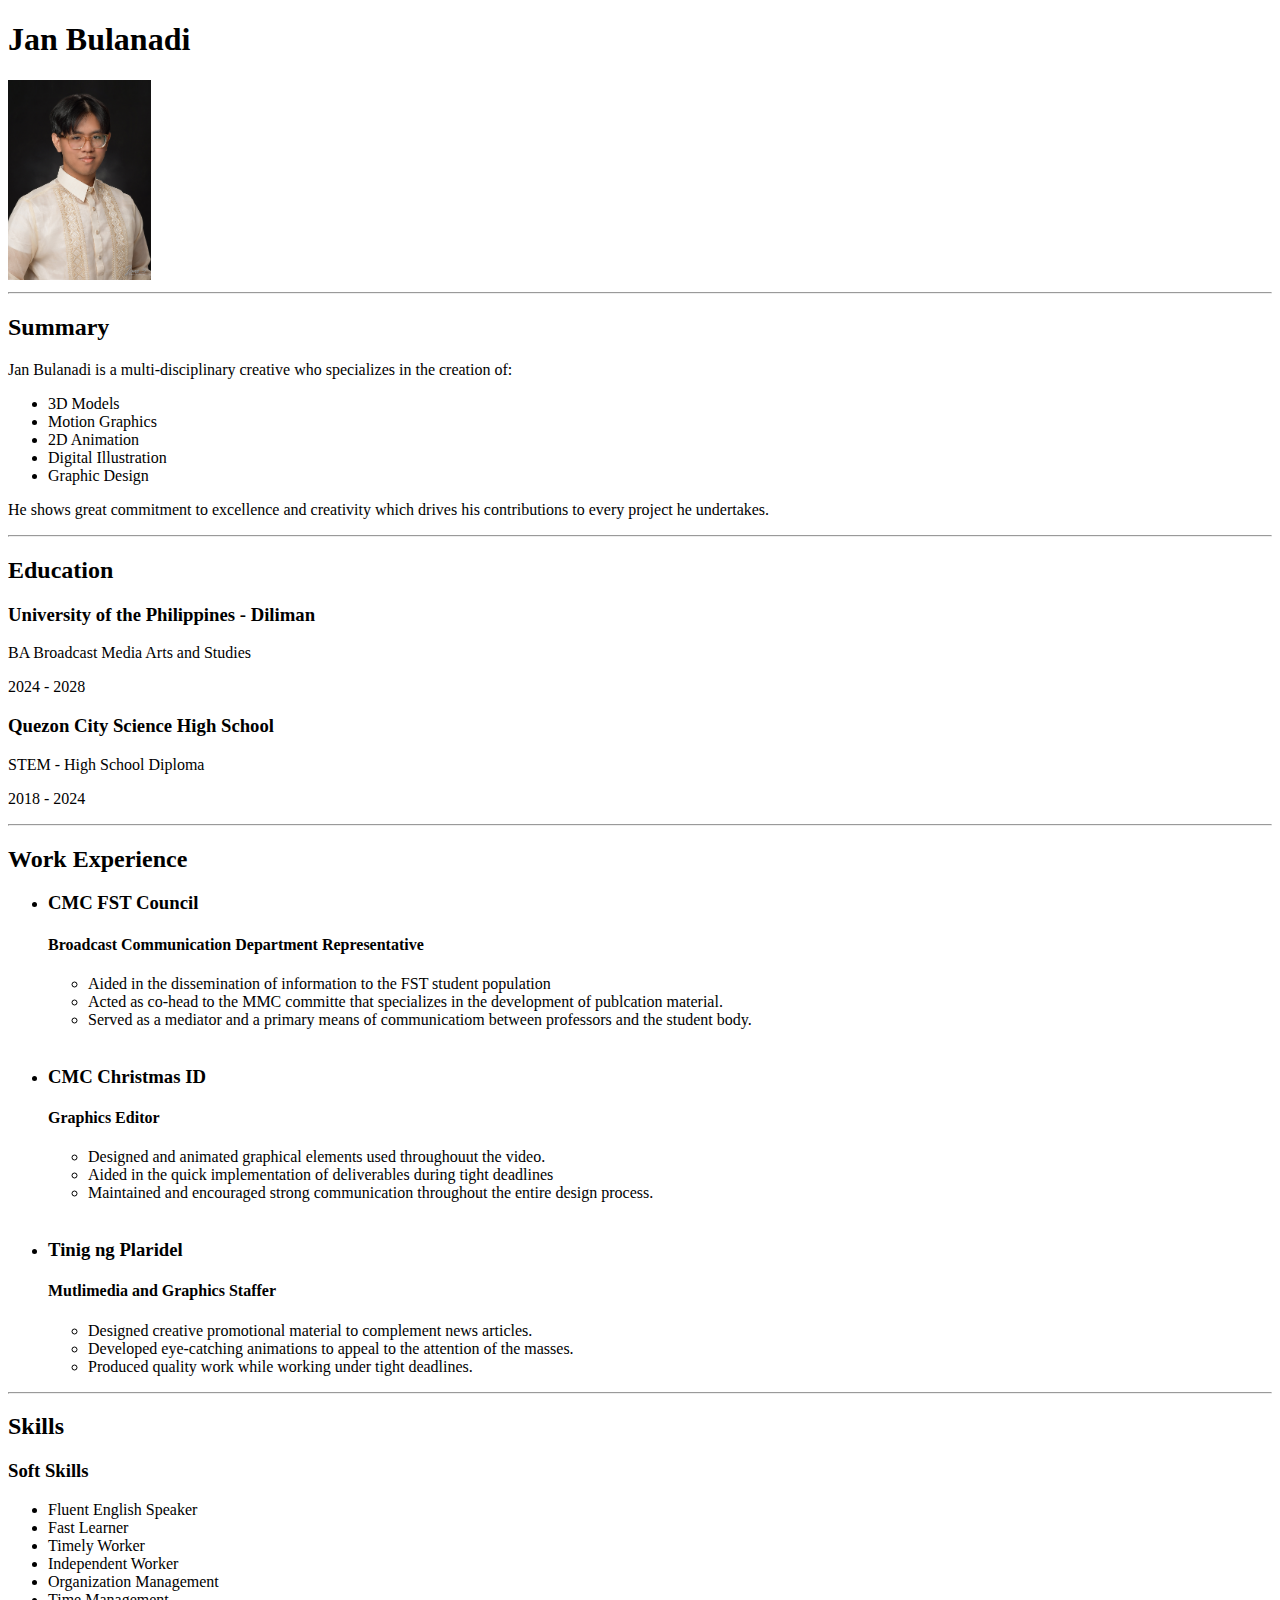
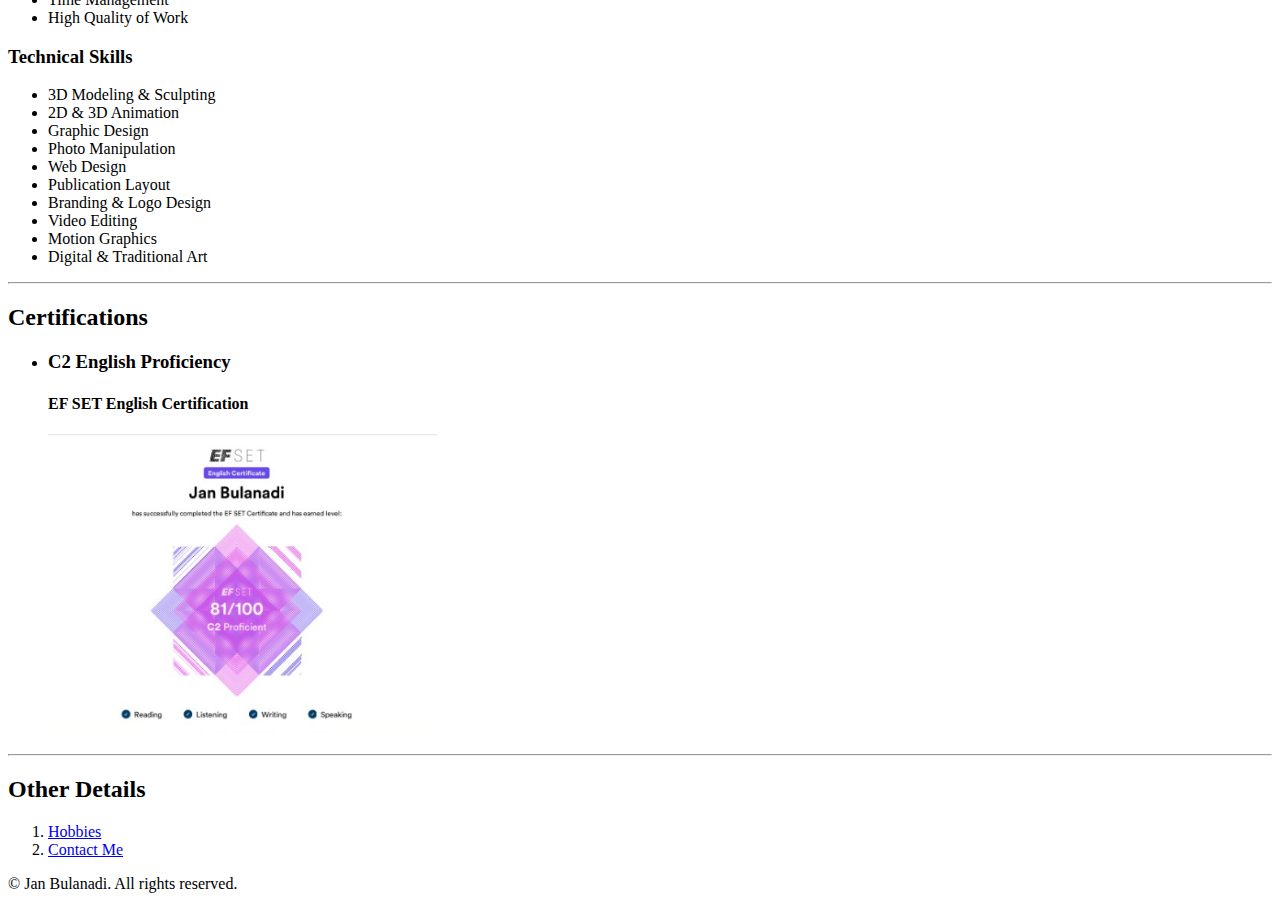
==== index.html @ 5900c5d9 "Add files via upload" ====
<!DOCTYPE html>
<html lang="en">
    <head>
        <meta charset="UTF-8">
        <meta name="viewport" content="width=device-width, initial-scale=1.0">
        <title>My Resume</title>
    </head>
    <body>
        <h1>Jan Bulanadi</h1>
        <image src="./assets/B5Bulanadi_Filipiniana.jpg" height="200" 
        alt="Picture of a young man wearing formal clothes."></image>
        <hr />
        <h2>Summary</h2>
        <p>Jan Bulanadi is a multi-disciplinary creative who specializes in the creation of:
            <ul>
                <li>3D Models</li>
                <li>Motion Graphics</li>
                <li>2D Animation</li>
                <li>Digital Illustration</li>
                <li>Graphic Design</li>
            </ul>
            He shows great commitment to excellence and creativity which drives his contributions to every project he undertakes.
        </p>
        <hr />
        <h2>Education</h2>
            <h3>University of the Philippines - Diliman</h3>
            <p>BA Broadcast Media Arts and Studies</p>
            <p>2024 - 2028</p>
            <h3>Quezon City Science High School</h3>
            <p>STEM - High School Diploma</p>
            <p>2018 - 2024</p>
        <hr />
        <h2>Work Experience</h2>
            <ul>
                <li><h3>CMC FST Council</h3></li>
                <h4>Broadcast Communication Department Representative</h4>
                    <ul>
                       <li>Aided in the dissemination of information to the FST student population</li>
                       <li>Acted as co-head to the MMC committe that specializes in the development of publcation material.</li> 
                       <li>Served as a mediator and a primary means of communicatiom between professors and the student body.</li>
                    </ul>
                <br />
                <li><h3>CMC Christmas ID</h3></li>
                <h4>Graphics Editor</h4>
                    <ul>
                        <li>Designed and animated graphical elements used throughouut the video.</li>
                        <li>Aided in the quick implementation of deliverables during tight deadlines</li>
                        <li>Maintained and encouraged strong communication throughout the entire design process.</li>
                    </ul>
                <br />
                <li><h3>Tinig ng Plaridel</h3></li>
                <h4>Mutlimedia and Graphics Staffer</h4>
                    <ul>
                        <li>Designed creative promotional material to complement news articles.</li>
                        <li>Developed eye-catching animations to appeal to the attention of the masses.</li>
                        <li>Produced quality work while working under tight deadlines.</li>
                    </ul>
            </ul>
        <hr />
        <h2>Skills</h2>
            <h3>Soft Skills</h3>
                <ul>
                    <li>Fluent English Speaker</li>
                    <li>Fast Learner</li>
                    <li>Timely Worker</li>
                    <li>Independent Worker</li>
                    <li>Organization Management</li>
                    <li>Time Management</li>
                    <li>High Quality of Work</li>
                </ul>
            <h3>Technical Skills</h3>
            <ul>
                <li>3D Modeling & Sculpting</li>
                <li>2D & 3D Animation</li>
                <li>Graphic Design</li>
                <li>Photo Manipulation</li>
                <li>Web Design</li>
                <li>Publication Layout</li>
                <li>Branding & Logo Design</li>
                <li>Video Editing</li>
                <li>Motion Graphics</li>
                <li>Digital & Traditional Art</li>
            </ul>
        <hr />
        <h2>Certifications</h2>
            <ul>
                <li><h3>C2 English Proficiency</h3></li>
                <h4>EF SET English Certification</h4>
                <img src="./assets/EF SET.png" height="300" alt="EF SET Certification indicating a score of 81/100.">
            </ul>
        <hr />
        <h2>Other Details</h2>
            <ol>
            <li><a href="./public/hobbies.html">Hobbies</a></li>
            <li><a href="./public/contact-me.html">Contact Me</a></li>
            </ol>
        <p>© Jan Bulanadi. All rights reserved.</p>
    </body>
</html>
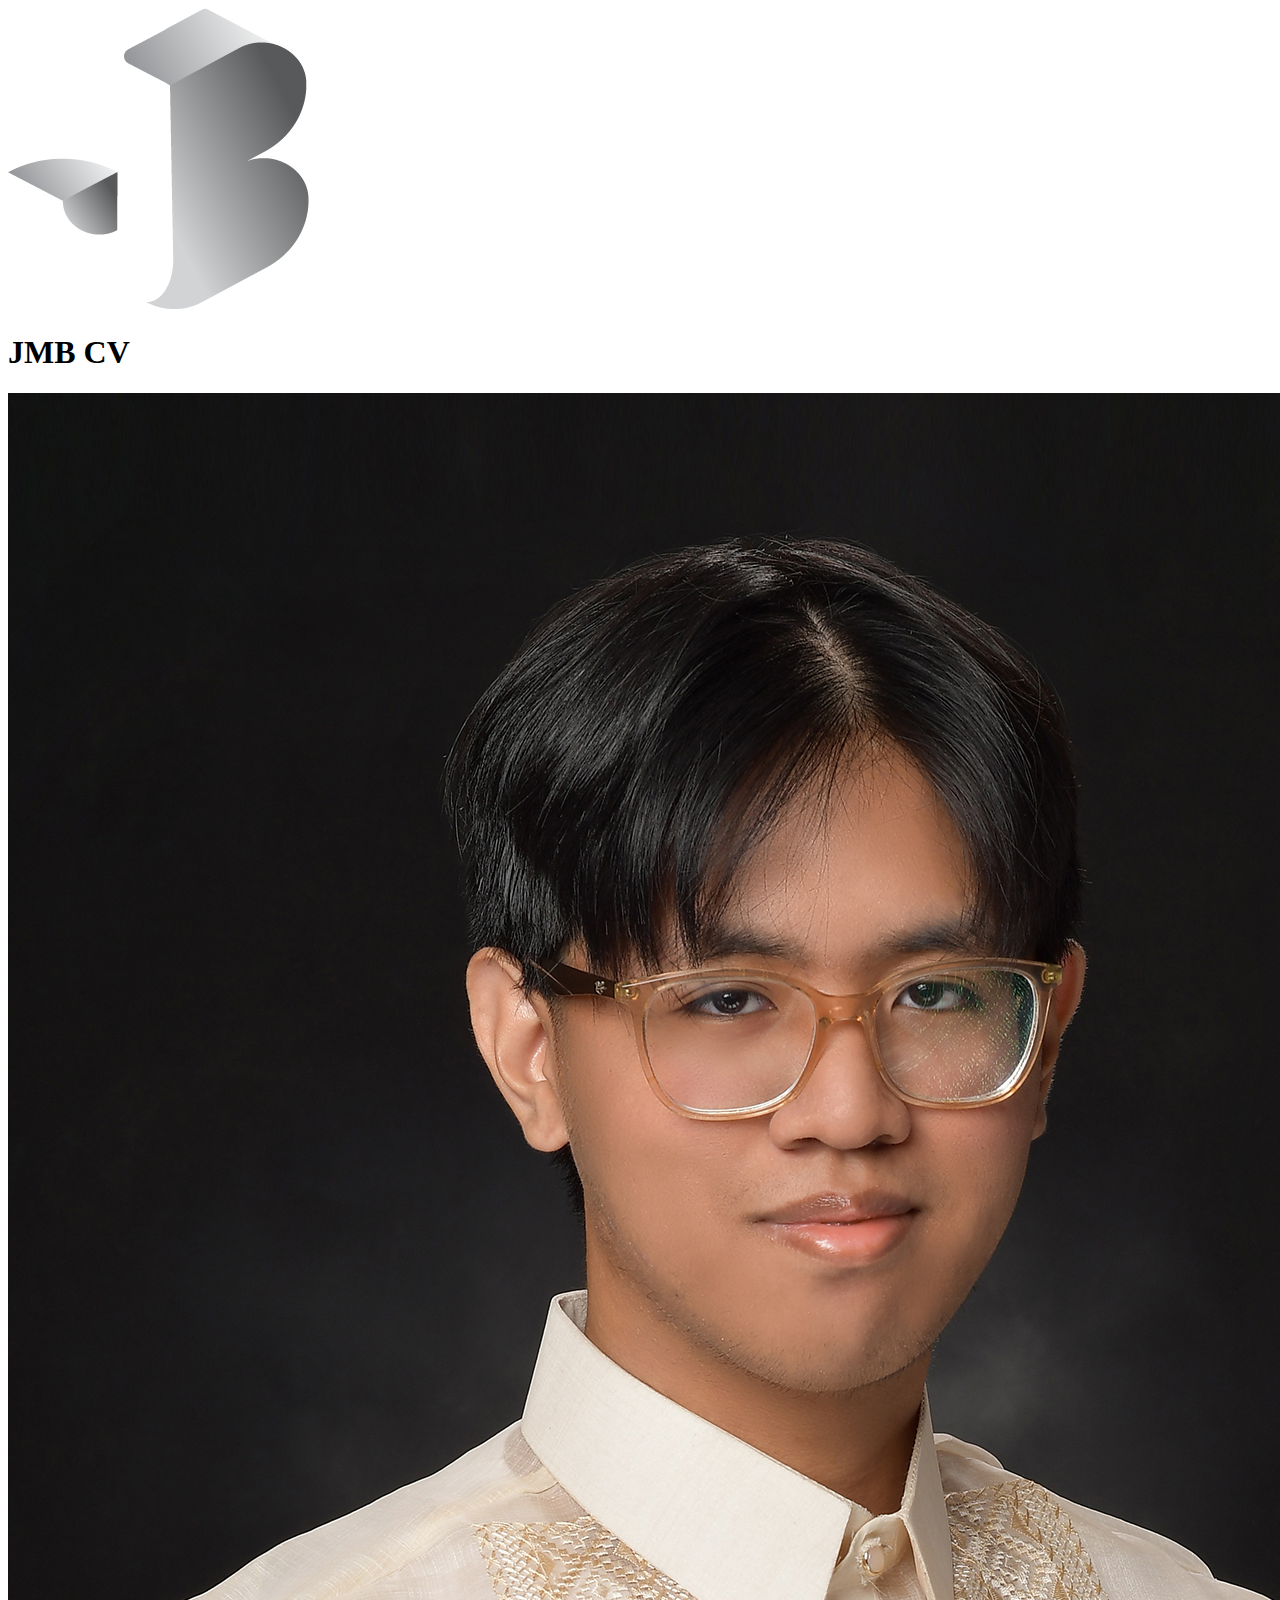
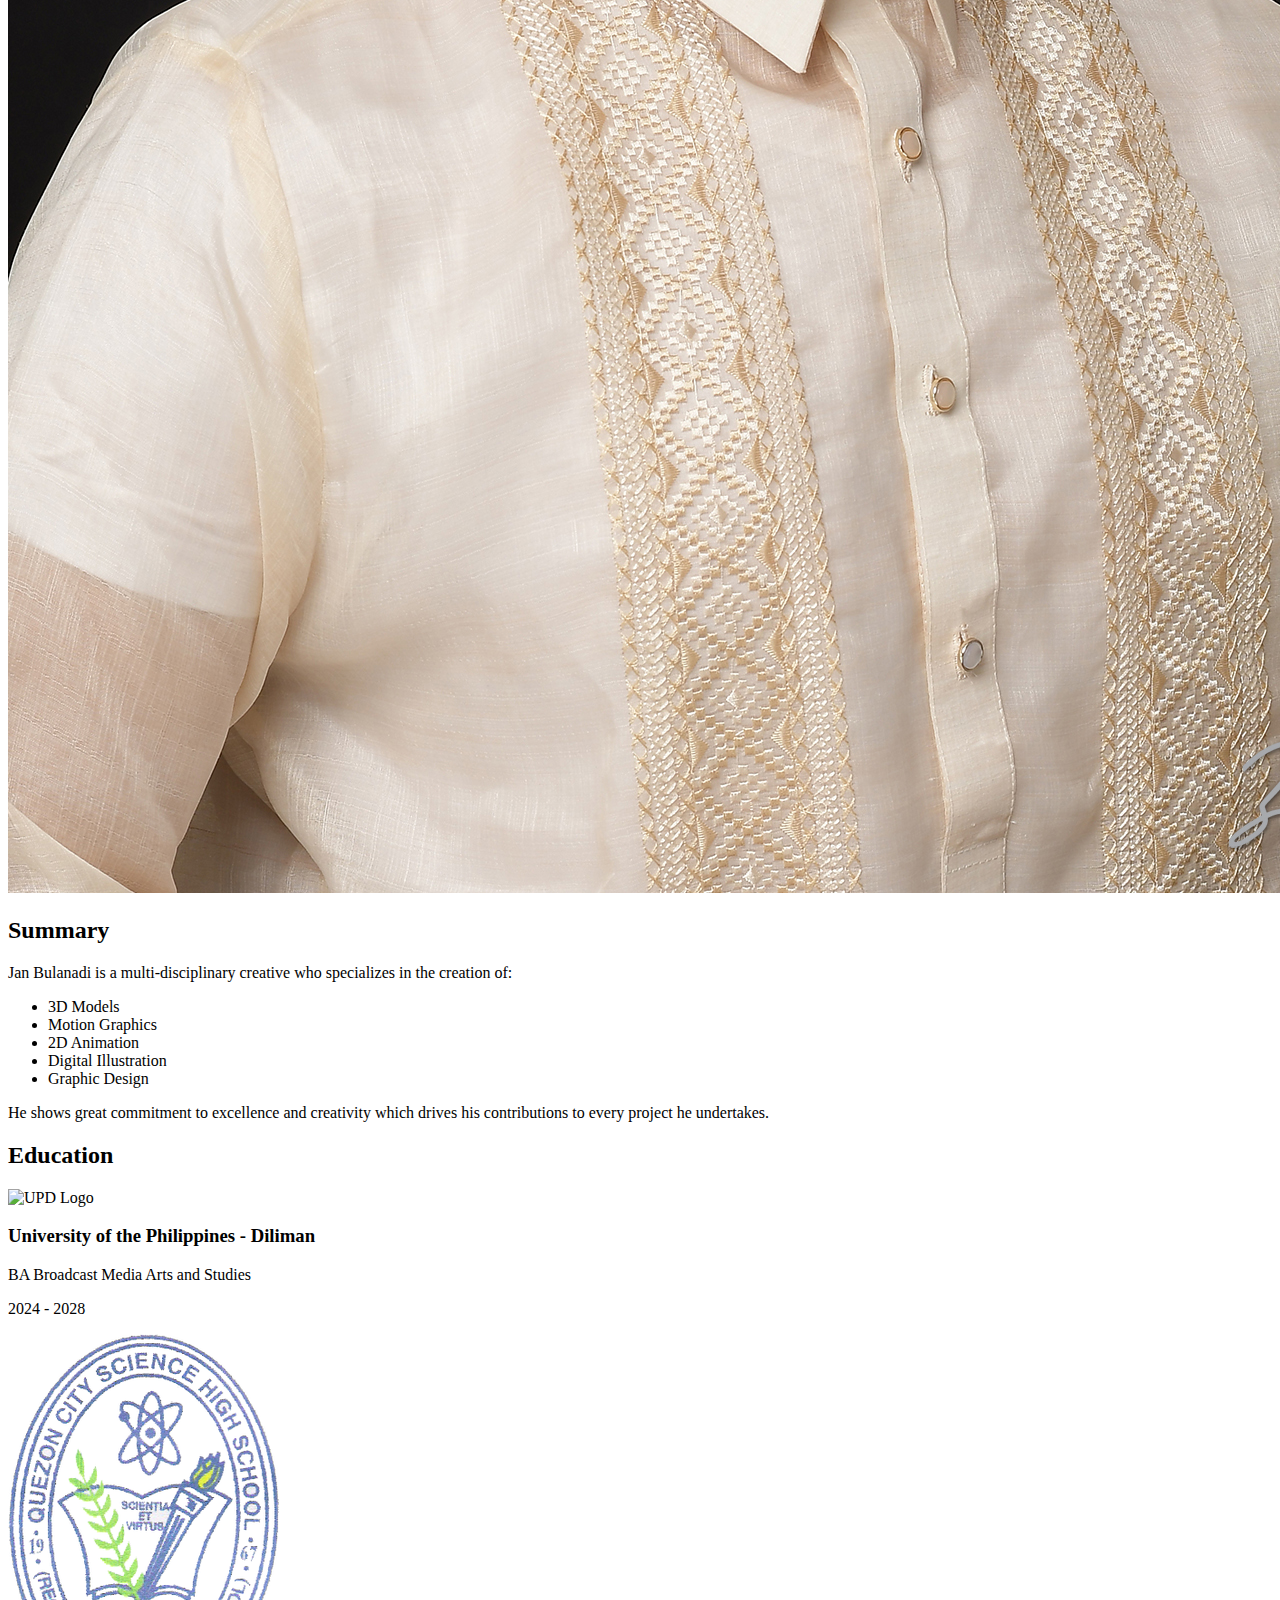
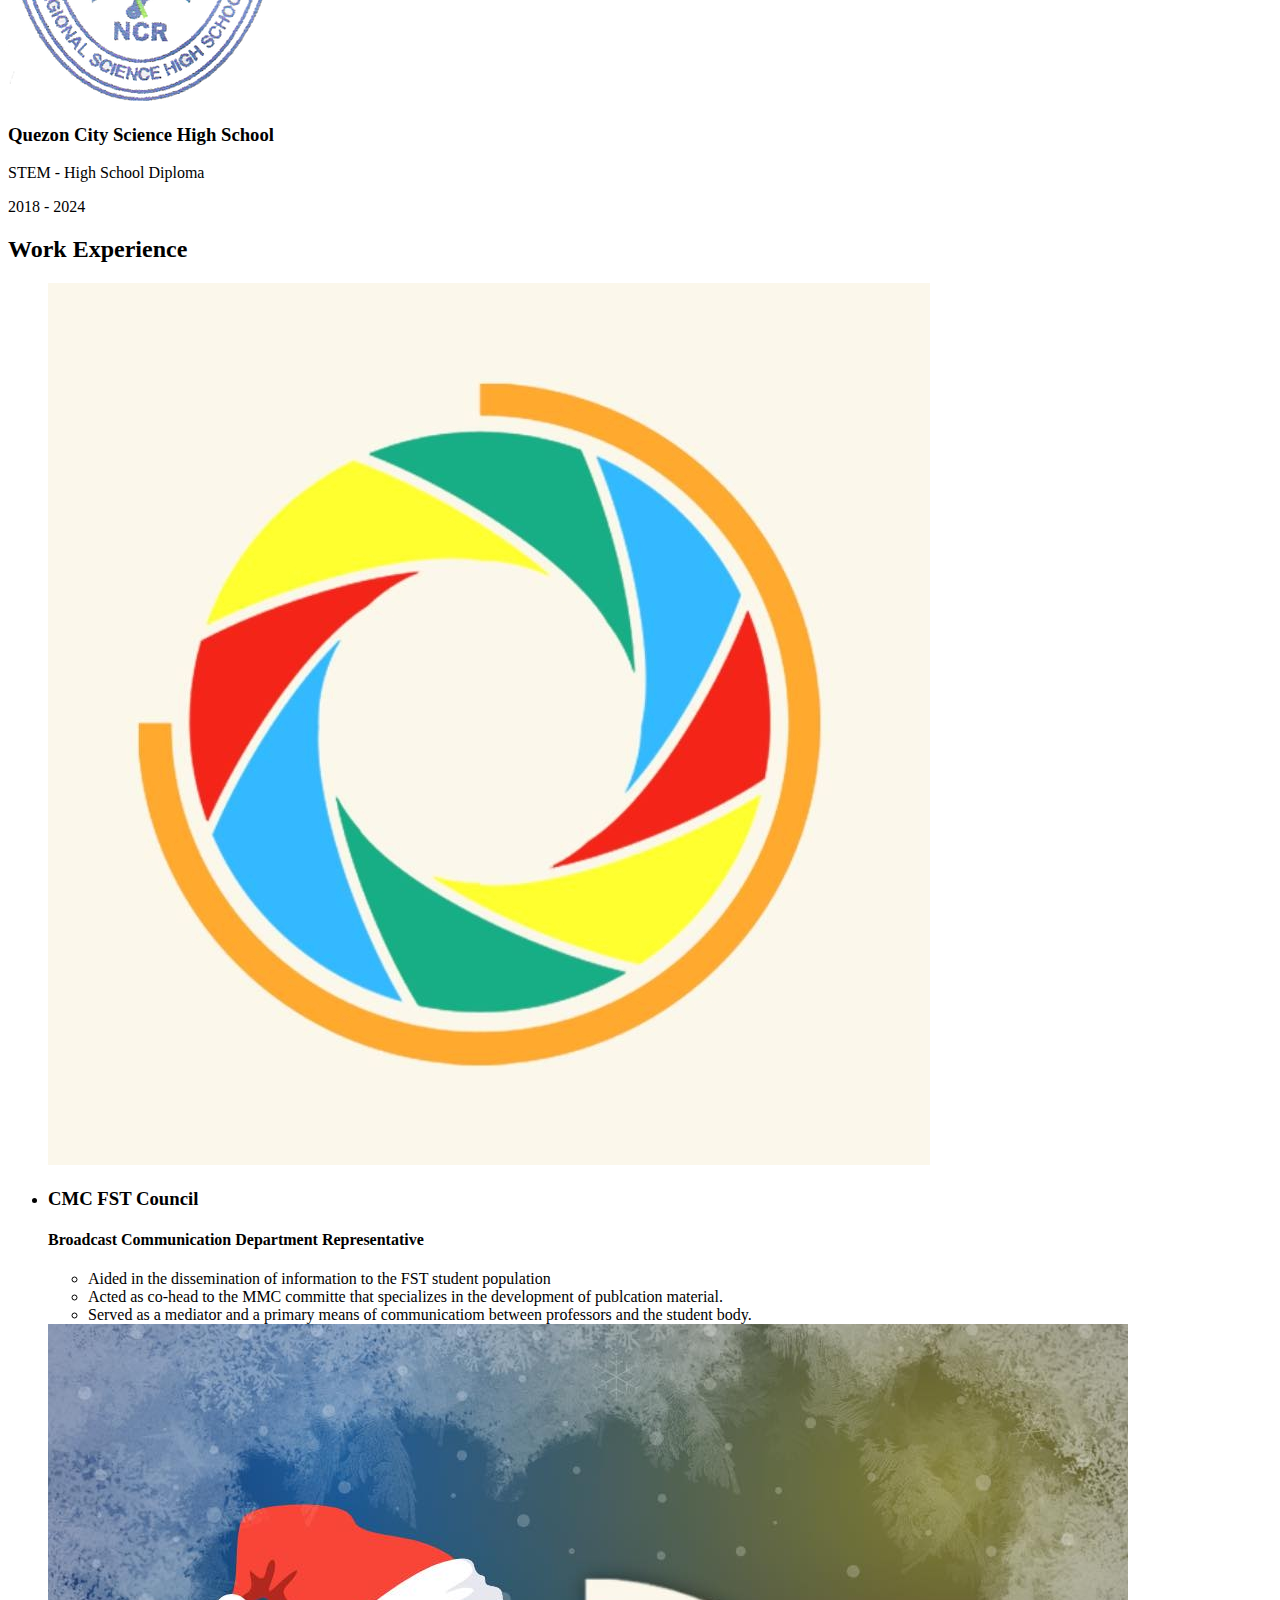
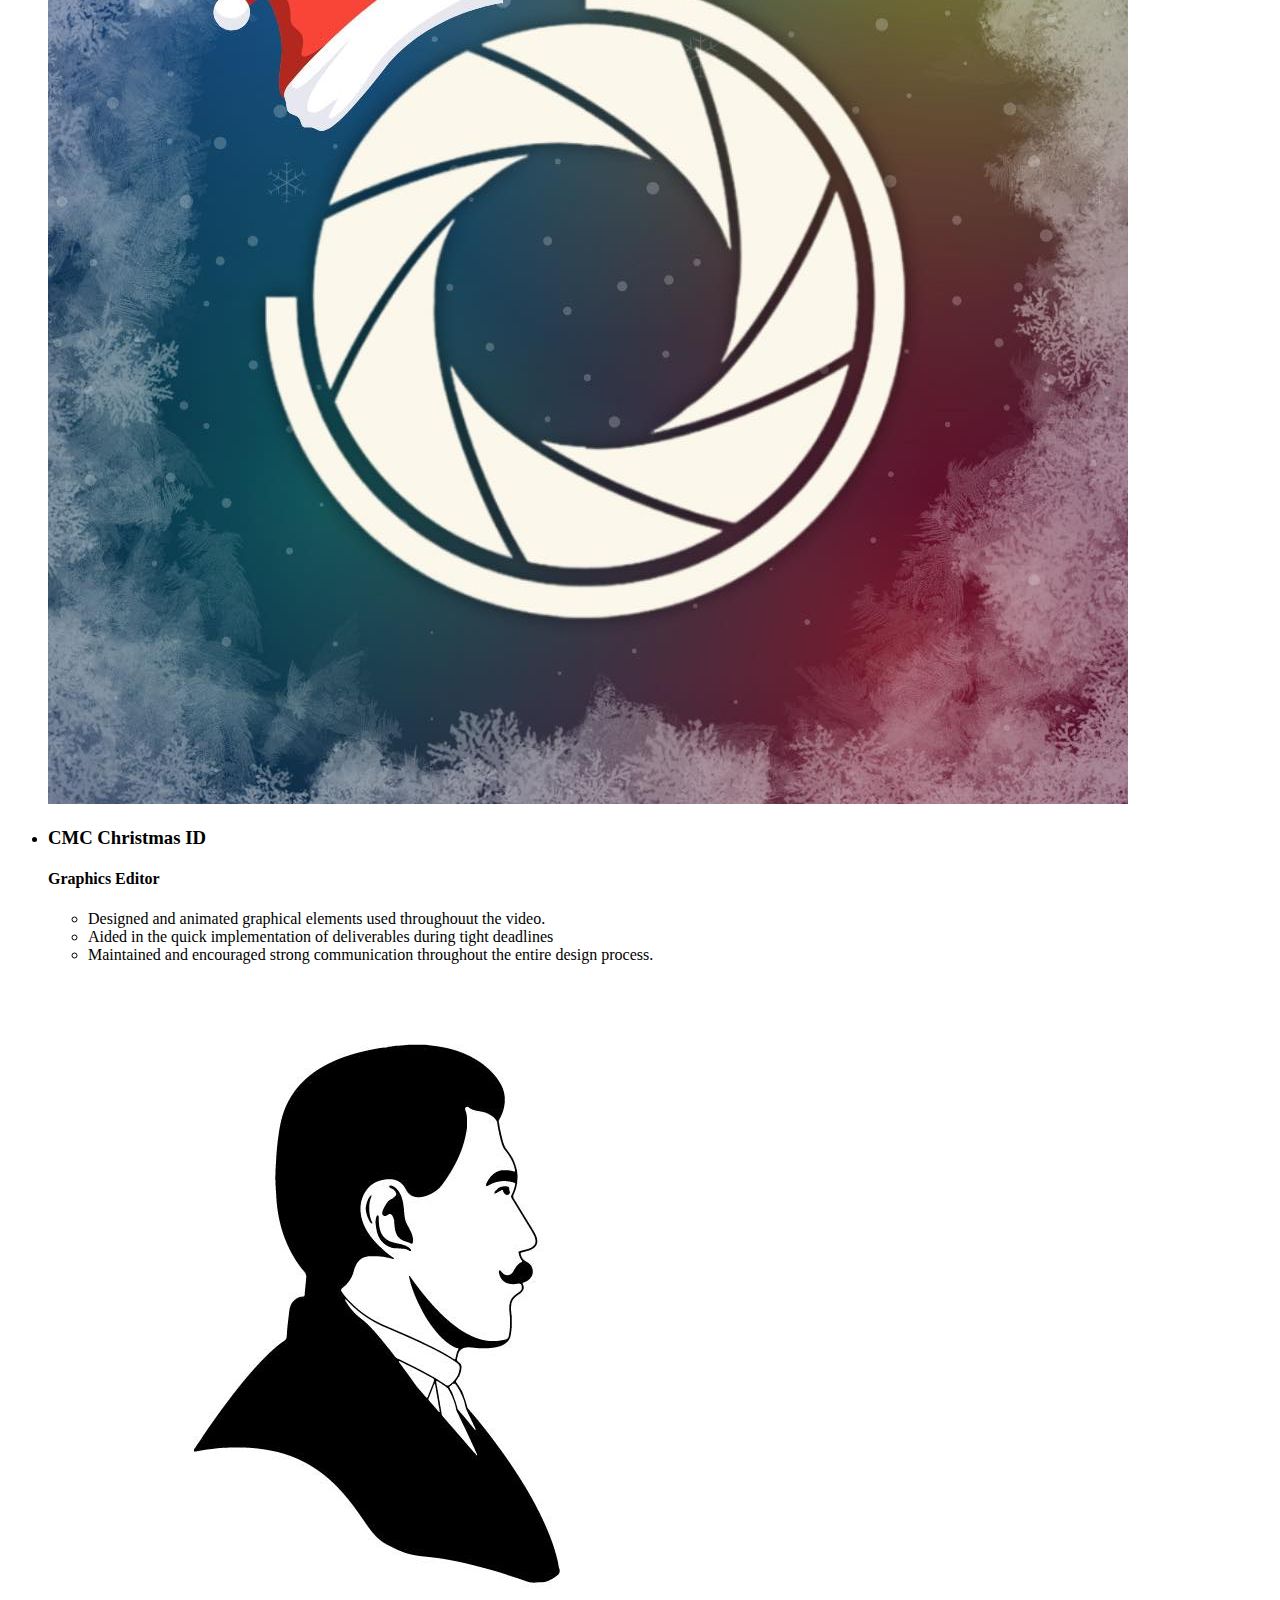
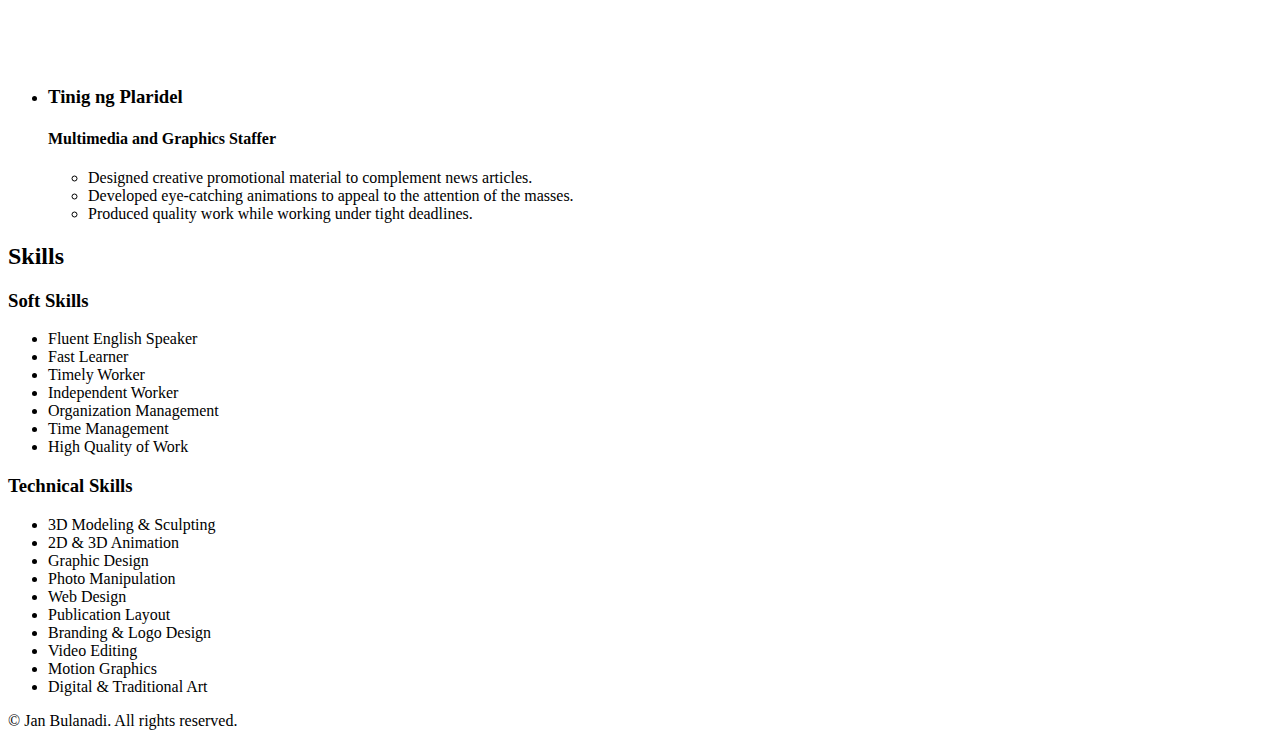
==== commit 55fd898c: "Add files via upload" ====
--- a/index.html
+++ b/index.html
@@ -1,99 +1,148 @@
-<!DOCTYPE html>
-<html lang="en">
-    <head>
-        <meta charset="UTF-8">
-        <meta name="viewport" content="width=device-width, initial-scale=1.0">
-        <title>My Resume</title>
-    </head>
-    <body>
-        <h1>Jan Bulanadi</h1>
-        <image src="./assets/B5Bulanadi_Filipiniana.jpg" height="200" 
-        alt="Picture of a young man wearing formal clothes."></image>
-        <hr />
-        <h2>Summary</h2>
-        <p>Jan Bulanadi is a multi-disciplinary creative who specializes in the creation of:
-            <ul>
-                <li>3D Models</li>
-                <li>Motion Graphics</li>
-                <li>2D Animation</li>
-                <li>Digital Illustration</li>
-                <li>Graphic Design</li>
-            </ul>
-            He shows great commitment to excellence and creativity which drives his contributions to every project he undertakes.
-        </p>
-        <hr />
-        <h2>Education</h2>
-            <h3>University of the Philippines - Diliman</h3>
-            <p>BA Broadcast Media Arts and Studies</p>
-            <p>2024 - 2028</p>
-            <h3>Quezon City Science High School</h3>
-            <p>STEM - High School Diploma</p>
-            <p>2018 - 2024</p>
-        <hr />
-        <h2>Work Experience</h2>
-            <ul>
-                <li><h3>CMC FST Council</h3></li>
-                <h4>Broadcast Communication Department Representative</h4>
-                    <ul>
-                       <li>Aided in the dissemination of information to the FST student population</li>
-                       <li>Acted as co-head to the MMC committe that specializes in the development of publcation material.</li> 
-                       <li>Served as a mediator and a primary means of communicatiom between professors and the student body.</li>
-                    </ul>
-                <br />
-                <li><h3>CMC Christmas ID</h3></li>
-                <h4>Graphics Editor</h4>
-                    <ul>
-                        <li>Designed and animated graphical elements used throughouut the video.</li>
-                        <li>Aided in the quick implementation of deliverables during tight deadlines</li>
-                        <li>Maintained and encouraged strong communication throughout the entire design process.</li>
-                    </ul>
-                <br />
-                <li><h3>Tinig ng Plaridel</h3></li>
-                <h4>Mutlimedia and Graphics Staffer</h4>
-                    <ul>
-                        <li>Designed creative promotional material to complement news articles.</li>
-                        <li>Developed eye-catching animations to appeal to the attention of the masses.</li>
-                        <li>Produced quality work while working under tight deadlines.</li>
-                    </ul>
-            </ul>
-        <hr />
-        <h2>Skills</h2>
-            <h3>Soft Skills</h3>
-                <ul>
-                    <li>Fluent English Speaker</li>
-                    <li>Fast Learner</li>
-                    <li>Timely Worker</li>
-                    <li>Independent Worker</li>
-                    <li>Organization Management</li>
-                    <li>Time Management</li>
-                    <li>High Quality of Work</li>
-                </ul>
-            <h3>Technical Skills</h3>
-            <ul>
-                <li>3D Modeling & Sculpting</li>
-                <li>2D & 3D Animation</li>
-                <li>Graphic Design</li>
-                <li>Photo Manipulation</li>
-                <li>Web Design</li>
-                <li>Publication Layout</li>
-                <li>Branding & Logo Design</li>
-                <li>Video Editing</li>
-                <li>Motion Graphics</li>
-                <li>Digital & Traditional Art</li>
-            </ul>
-        <hr />
-        <h2>Certifications</h2>
-            <ul>
-                <li><h3>C2 English Proficiency</h3></li>
-                <h4>EF SET English Certification</h4>
-                <img src="./assets/EF SET.png" height="300" alt="EF SET Certification indicating a score of 81/100.">
-            </ul>
-        <hr />
-        <h2>Other Details</h2>
-            <ol>
-            <li><a href="./public/hobbies.html">Hobbies</a></li>
-            <li><a href="./public/contact-me.html">Contact Me</a></li>
-            </ol>
-        <p>© Jan Bulanadi. All rights reserved.</p>
-    </body>
+<!DOCTYPE HTML>
+<html lang="en">
+  <head>
+    <meta charset="UTF-8">
+    <title>Resume</title>
+    <link rel="stylesheet" href="./style.css">
+    <link rel="preconnect" href="https://fonts.googleapis.com">
+    <link rel="preconnect" href="https://fonts.gstatic.com" crossorigin>
+    <link href="https://fonts.googleapis.com/css2?family=Inter:ital,opsz,wght@0,14..32,100..900;1,14..32,100..900&family=League+Gothic&display=swap" rel="stylesheet">
+
+  <body>
+    <!-- HEADER -->
+    <div id="header">
+      <img src="./assets/images/JMB Logo.png" alt="JMB Logo" />
+      <div>
+        <h1>JMB CV</h1>
+      </div>
+    </div>
+    
+    <div id="container">
+
+    
+    <img id="profile" src="./assets/images/B5Bulanadi_Filipiniana.jpg" alt="A young man in formal clothing" />
+    
+      <!-- SUMMARY -->
+      <div class="card" id="summary">
+        
+        <div class="title">
+          <h2>Summary</h2>
+        </div>
+        
+        <div>
+          <p>Jan Bulanadi is a multi-disciplinary creative who specializes in the creation of:
+            <ul>
+                <li>3D Models</li>
+                <li>Motion Graphics</li>
+                <li>2D Animation</li>
+                <li>Digital Illustration</li>
+                <li>Graphic Design</li>
+            </ul>
+          </p>
+          <p>He shows great commitment to excellence and creativity which drives his contributions to every project he undertakes.</p>
+        </div>
+      </div>
+
+      <!-- EDUCATION -->
+      <div class="card" id="education">
+        <div class="title">
+          <h2>Education</h2>
+        </div>
+        
+        <div>
+          <img src="./assets/images/UPD.png" alt="UPD Logo" />
+          <h3>University of the Philippines - Diliman</h3>
+          <p>BA Broadcast Media Arts and Studies</p>
+          <p>2024 - 2028</p>
+        </div>
+
+        <div>
+          <img src="./assets/images/Kisay.png" alt="Kisay Logo" />
+          <h3>Quezon City Science High School</h3>
+          <p>STEM - High School Diploma</p>
+          <p>2018 - 2024</p>
+        </div>
+      </div>
+
+      <!-- WORK EXPERIENCE -->
+      <div class="card" id="work">
+        <div class="title">
+          <h2>Work Experience</h2>
+        </div>
+        
+        <ul>
+            <div>
+              <img src="./assets/images/KONSE.jpg" alt="CMC FST Council Logo"/>
+            </div>
+            <li><h3>CMC FST Council</h3></li>
+            <h4>Broadcast Communication Department Representative</h4>
+                <ul>
+                  <li>Aided in the dissemination of information to the FST student population</li>
+                  <li>Acted as co-head to the MMC committe that specializes in the development of publcation material.</li> 
+                  <li>Served as a mediator and a primary means of communicatiom between professors and the student body.</li>
+                </ul>
+            <div>
+              <img src="./assets/images/CMC XMAS ID.jpg" alt="Christmas ID"/>
+            </div>
+            <li><h3>CMC Christmas ID</h3></li>
+            <h4>Graphics Editor</h4>
+                <ul>
+                    <li>Designed and animated graphical elements used throughouut the video.</li>
+                    <li>Aided in the quick implementation of deliverables during tight deadlines</li>
+                    <li>Maintained and encouraged strong communication throughout the entire design process.</li>
+                </ul>
+            <div>
+              <img src="./assets/images/TNP.jpg" alt="Tinig ng Plaridel Logo"/>
+            </div>
+            <li><h3>Tinig ng Plaridel</h3></li>
+            <h4>Multimedia and Graphics Staffer</h4>
+                <ul>
+                    <li>Designed creative promotional material to complement news articles.</li>
+                    <li>Developed eye-catching animations to appeal to the attention of the masses.</li>
+                    <li>Produced quality work while working under tight deadlines.</li>
+                </ul>
+        </ul>
+      </div>
+      
+      <!-- SKILLS -->
+      <div class="card" id="skills">
+        
+        <div class="title">
+          <h2>Skills</h2>
+        </div>
+
+            <div>
+              <h3>Soft Skills</h3>
+                  <ul>
+                      <li>Fluent English Speaker</li>
+                      <li>Fast Learner</li>
+                      <li>Timely Worker</li>
+                      <li>Independent Worker</li>
+                      <li>Organization Management</li>
+                      <li>Time Management</li>
+                      <li>High Quality of Work</li>
+                  </ul>
+              </div>
+              
+            <div>
+              <h3>Technical Skills</h3>
+              <ul>
+                  <li>3D Modeling & Sculpting</li>
+                  <li>2D & 3D Animation</li>
+                  <li>Graphic Design</li>
+                  <li>Photo Manipulation</li>
+                  <li>Web Design</li>
+                  <li>Publication Layout</li>
+                  <li>Branding & Logo Design</li>
+                  <li>Video Editing</li>
+                  <li>Motion Graphics</li>
+                  <li>Digital & Traditional Art</li>
+              </ul>
+            </div>
+      </div>
+
+    </div>
+    
+    <footer><p>© Jan Bulanadi. All rights reserved.</p></footer>
+  </body>
 </html>--- a/style.css
+++ b/style.css
@@ -0,0 +1,161 @@
+@media (319px <= width <= 1200px) {
+
+  /* FONT STYLING */
+
+  body {
+    font-family: Inter;
+    background-color: black;
+    padding: 10px;
+  }
+
+  h1, h2, h3, h4, p, li, ul {
+    margin: 0px;
+    color: white;
+  }
+
+  h1 {
+    font-weight: 900;
+    font-size: 5em;
+  }
+
+  h2 {
+    font-family: "League Gothic";
+    font-style: italic;
+    font-weight: 900;
+    font-size: 3em;
+    letter-spacing: 1px;
+    
+    background-image: linear-gradient(to bottom right, rgb(72, 187, 63), black, black);
+    border-radius: 5;
+
+    text-transform: uppercase;
+  }
+
+  h3 {
+    font-weight: 900;
+    text-transform: uppercase;
+  }
+
+  p, li {
+    font-size: 1em;
+    font-weight: 350;
+  }
+
+  footer {
+    margin: 20px;
+    text-align: center;
+  }
+
+  /* GENERAL LAYOUT */
+
+  #header {
+    display: flex;
+    align-items: center;
+    justify-content: center;
+    margin: 20px;
+  }
+
+  #header > img {
+    height: 20%;
+    width: 10%;
+    float: left;
+    margin: 20px;
+  }
+
+
+  img#profile {
+    height: 400px;
+    width: 100%;
+    object-fit: cover;
+    object-position: 25% 25%;
+    border-radius: 50px;
+
+    border: 3px solid transparent;
+
+    background:
+    linear-gradient(transparent, transparent) padding-box,
+    linear-gradient(to bottom, black, white) border-box;
+  }
+
+  #container {
+    clear: both;
+    display: flex;
+    flex-direction: column;
+    gap: 25px;
+    justify-content: center;
+  }
+
+  .card {
+    display: flex;
+    justify-content: center;
+    border: 3px solid transparent;
+
+    background:
+    linear-gradient(black, black) padding-box,
+    linear-gradient(to bottom, transparent, white) border-box;
+    
+    border-radius: 50px;
+
+    padding: 30px;
+
+    block-size: fit-content;
+  }
+
+  .title{
+    flex: 1;
+  }
+
+  /* TEXT LAYOUT */
+
+  #summary, #education, #work, #skills {
+    display: flex;
+    gap: 30px;
+    justify-content: center;
+  }
+
+  /* IMAGE LAYOUT */
+  #education > div > img {
+    /* SIZE */
+    height: 300px;
+    width: 100%;
+    
+    /* LAYOUT */
+    object-fit: cover;
+    margin: 20px;
+    padding: 5px;
+
+    display: block;
+    margin-left: auto;
+    margin-right: auto;
+
+    /* BORDER */
+    border: 3px solid transparent;
+    background:
+    linear-gradient(black, black) padding-box,
+    linear-gradient(to bottom, black, white) border-box;
+    border-radius: 0px 0px 50px 50px;
+  }
+
+  #work img {
+    /* SIZE */
+    height: 75%;
+    width: 75%;
+    
+    /* LAYOUT */
+    object-fit: cover;
+    margin: 20px;
+    padding: 5px;
+
+    display: block;
+    margin-left: auto;
+    margin-right: auto;
+
+    /* BORDER */
+    border-radius: 100%;
+    border: 3px solid transparent;
+    background:
+    linear-gradient(black, black) padding-box,
+    linear-gradient(to bottom, black, white) border-box;
+    border-radius: 50%;
+  }
+}